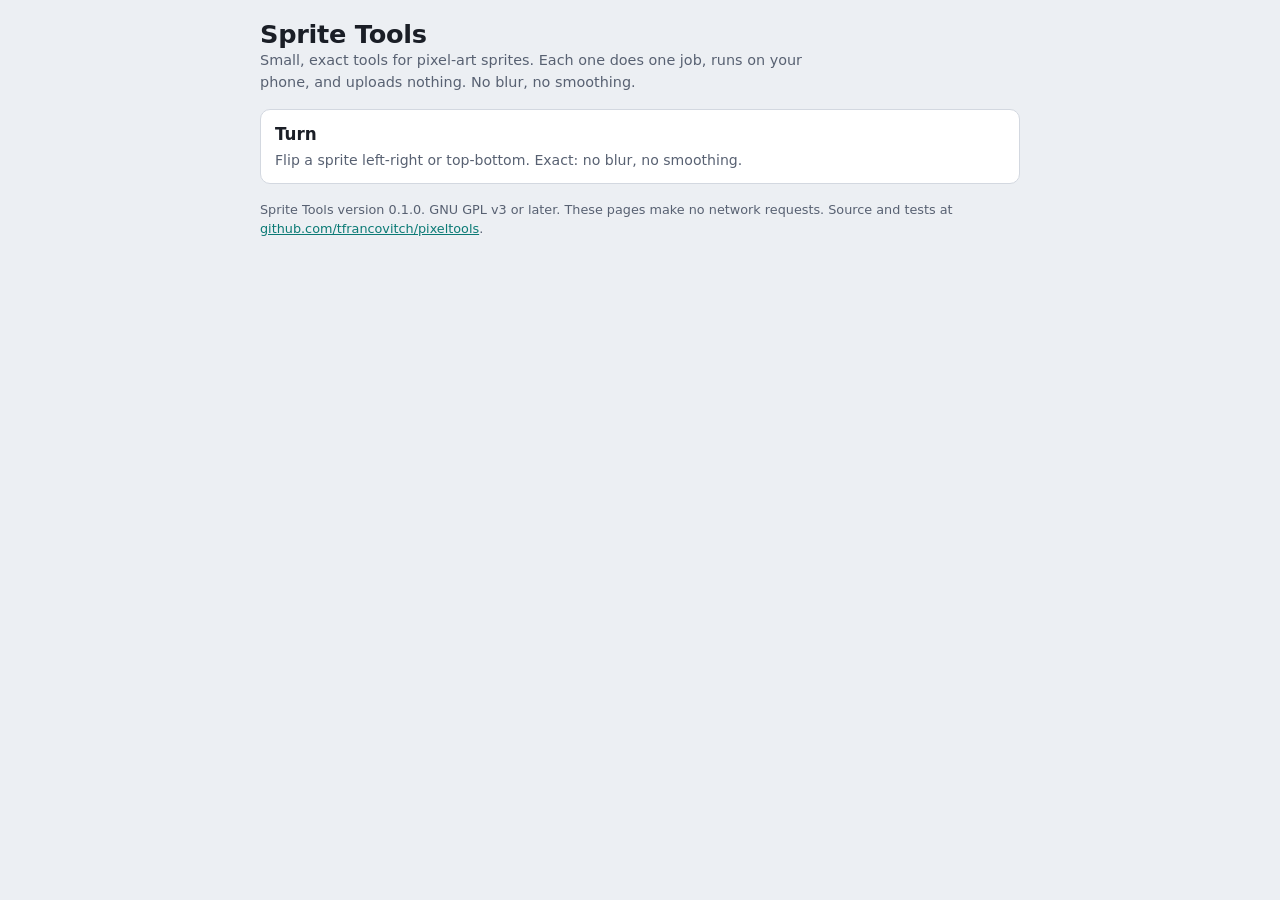
==== tools/sprite-tools/pages/index.html @ ec823340 "Sprite Tools S0: foundations, and turn --flip end to end Shared core, the sprite.py command (--list," ====
<!doctype html>
<html lang="en">
<head>
<meta charset="utf-8">
<meta name="viewport" content="width=device-width, initial-scale=1, viewport-fit=cover">
<title>Sprite Tools</title>
<!--
  Sprite Tools: the list of tools. Copyright (C) 2026 the pixeltools contributors
  GNU GPL v3 or later; WITHOUT ANY WARRANTY; see https://www.gnu.org/licenses/. Built by web/build.py.
-->
<style>:root{
  --bg:#eceff3; --surface:#ffffff; --fg:#1a1e26; --muted:#586172; --line:#d3d8e0; --accent:#0b7a75; --accent-fg:#ffffff; --bad:#a33a3a;
  --check1:#e4e7ec; --check2:#f6f7f9;
  --font:system-ui,-apple-system,"Segoe UI",Roboto,"Helvetica Neue",Arial,sans-serif;
}
@media (prefers-color-scheme: dark){
  :root:not([data-theme="light"]){--bg:#11151a; --surface:#1a1f27; --fg:#e7eaf0; --muted:#98a2b3; --line:#2b323d; --accent:#3fd0c6; --accent-fg:#06211f; --bad:#f08a8a; --check1:#262c36; --check2:#1e232b; color-scheme:dark;}
}
:root[data-theme="dark"]{--bg:#11151a; --surface:#1a1f27; --fg:#e7eaf0; --muted:#98a2b3; --line:#2b323d; --accent:#3fd0c6; --accent-fg:#06211f; --bad:#f08a8a; --check1:#262c36; --check2:#1e232b; color-scheme:dark;}
*{box-sizing:border-box}
body{background:var(--bg);color:var(--fg);font-family:var(--font);font-size:15px;line-height:1.5;margin:0;
  padding-block:20px 48px;padding-left:max(16px,env(safe-area-inset-left,0px));padding-right:max(16px,env(safe-area-inset-right,0px))}
.wrap{max-width:760px;margin:0 auto;display:flex;flex-direction:column;gap:16px}
header{display:flex;align-items:center;gap:12px}
header svg{flex:none}
h1{font-weight:700;font-size:1.6rem;line-height:1.1;margin:0;letter-spacing:-.01em}
h2{font-size:1.05rem;margin:0;font-weight:700}
.lede{margin:2px 0 0;color:var(--muted);font-size:.9rem;max-width:62ch}
.panel{background:var(--surface);border:1px solid var(--line);border-radius:10px;padding:14px;display:flex;flex-direction:column;gap:14px;min-width:0}
.row{display:flex;flex-wrap:wrap;gap:10px;align-items:center}
button,.btn{font:inherit;font-weight:600;border-radius:8px;border:1px solid var(--line);background:var(--surface);color:var(--fg);padding:10px 14px;min-height:44px;cursor:pointer}
button.primary,.btn.primary{background:var(--accent);color:var(--accent-fg);border-color:var(--accent)}
button:disabled{opacity:.45;cursor:default}
button:focus-visible,input:focus-visible,textarea:focus-visible,label:focus-within,a:focus-visible{outline:3px solid var(--accent);outline-offset:2px}
input[type=file]{position:absolute;width:1px;height:1px;opacity:0;pointer-events:none}
.btn{display:inline-flex;align-items:center;justify-content:center}
.settings{display:grid;grid-template-columns:repeat(auto-fit,minmax(240px,1fr));gap:16px 20px}
.ctl{display:flex;flex-direction:column;gap:6px;min-width:0}
.lbl{font-size:.78rem;font-weight:600;letter-spacing:.06em;text-transform:uppercase;color:var(--muted)}
.hint{font-size:.8rem;color:var(--muted);margin:0}
.seg{display:flex;gap:6px;flex-wrap:wrap}
.seg button[aria-pressed=true],button.toggle[aria-pressed=true]{background:var(--accent);color:var(--accent-fg);border-color:var(--accent)}
.ctl input[type=range]{width:100%;min-height:44px;accent-color:var(--accent)}
.ctl input[type=text],.ctl textarea{font:inherit;width:100%;min-height:44px;padding:8px 10px;border-radius:8px;border:1px solid var(--line);background:var(--bg);color:var(--fg)}
.ctl textarea{min-height:96px;font-family:ui-monospace,Menlo,Consolas,monospace;font-size:.85rem}
.colourrow{display:flex;gap:8px;align-items:center}
.colourrow input[type=color]{width:52px;height:44px;padding:2px;border:1px solid var(--line);border-radius:8px;background:var(--bg)}
.chk{display:flex;align-items:center;gap:10px;min-height:44px;font-size:.95rem}
.chk input{width:22px;height:22px;accent-color:var(--accent)}
.status{margin:0;font-size:.95rem}
.status.bad{color:var(--bad)}
.stage{position:relative;border:1px solid var(--line);border-radius:8px;overflow:hidden;line-height:0;background:repeating-conic-gradient(var(--check1) 0 25%,var(--check2) 0 50%) 0 0/16px 16px}
.stage img{width:100%;height:auto;display:block;image-rendering:pixelated;-webkit-touch-callout:default}
.mark{position:absolute;width:16px;height:16px;margin:-8px 0 0 -8px;border:2px solid #fff;outline:2px solid #000;border-radius:50%;pointer-events:none}
.cap{font-size:.82rem;color:var(--muted);margin:0;font-variant-numeric:tabular-nums}
footer{font-size:.8rem;color:var(--muted)}
footer a,.back{color:var(--accent)}
.tool{display:flex;flex-direction:column;gap:2px;padding:12px 14px;border:1px solid var(--line);border-radius:10px;background:var(--surface);color:var(--fg);text-decoration:none;min-height:44px}
.tool b{font-size:1.05rem}.tool span{font-size:.88rem;color:var(--muted)}
.tools{display:grid;grid-template-columns:repeat(auto-fit,minmax(240px,1fr));gap:12px}
</style>
</head>
<body>
<div class="wrap">
  <header><div><h1>Sprite Tools</h1><p class="lede">Small, exact tools for pixel-art sprites. Each one does one job, runs on your phone, and uploads nothing. No blur, no smoothing.</p></div></header>
  <section class="tools">
    <a class="tool" href="turn.html"><b>Turn</b><span>Flip a sprite left-right or top-bottom. Exact: no blur, no smoothing.</span></a>
  </section>
  <footer>Sprite Tools version 0.1.0. GNU GPL v3 or later. These pages make no network requests. Source and tests at <a href="https://github.com/tfrancovitch/pixeltools" target="_blank" rel="noopener">github.com/tfrancovitch/pixeltools</a>.</footer>
</div>
</body>
</html>
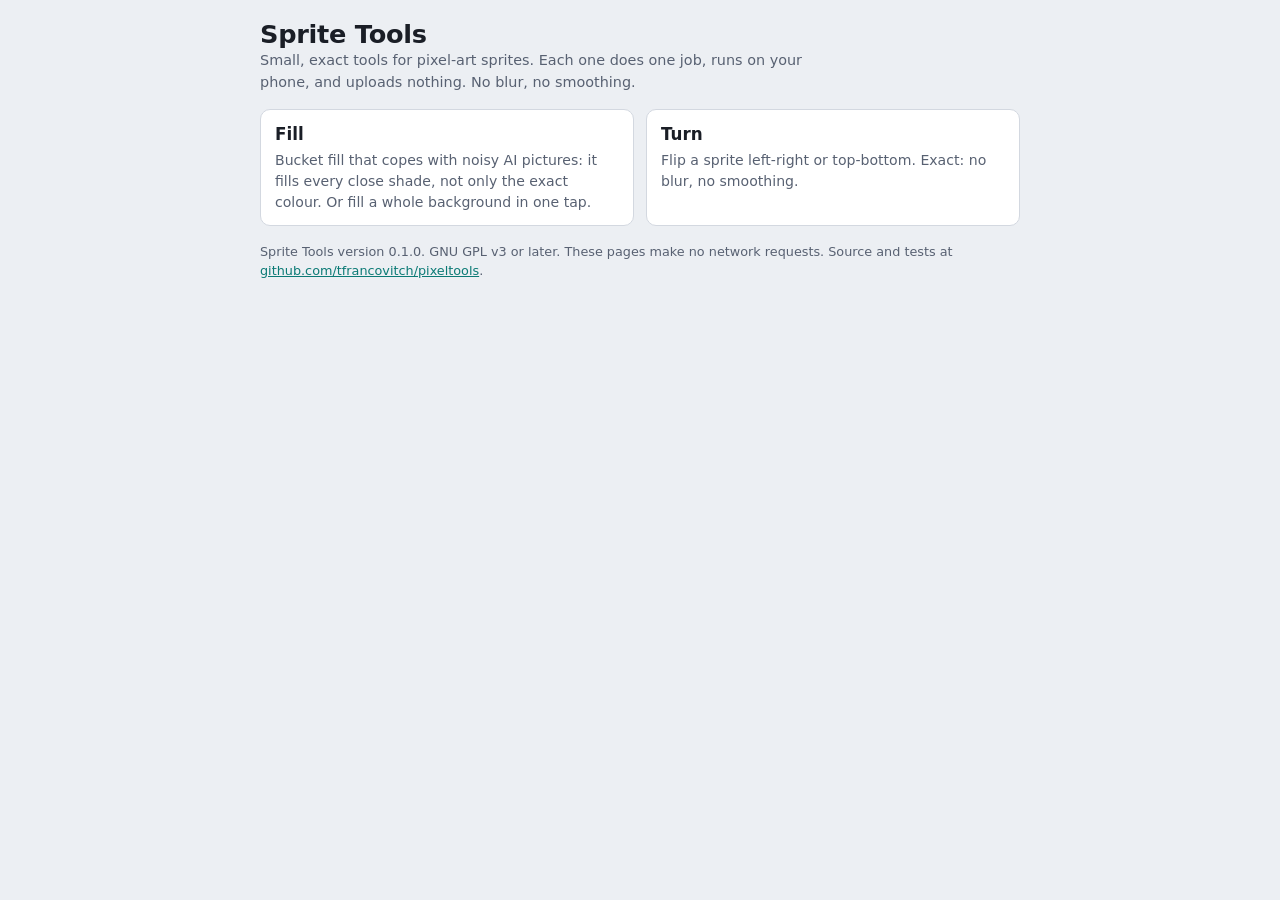
==== commit ec724676: "Sprite Tools S1: fill, with tolerance and a one-press background fill Co-Authored-By: Claude Sonnet " ====
--- a/tools/sprite-tools/pages/index.html
+++ b/tools/sprite-tools/pages/index.html
@@ -64,6 +64,7 @@
 <div class="wrap">
   <header><div><h1>Sprite Tools</h1><p class="lede">Small, exact tools for pixel-art sprites. Each one does one job, runs on your phone, and uploads nothing. No blur, no smoothing.</p></div></header>
   <section class="tools">
+    <a class="tool" href="fill.html"><b>Fill</b><span>Bucket fill that copes with noisy AI pictures: it fills every close shade, not only the exact colour. Or fill a whole background in one tap.</span></a>
     <a class="tool" href="turn.html"><b>Turn</b><span>Flip a sprite left-right or top-bottom. Exact: no blur, no smoothing.</span></a>
   </section>
   <footer>Sprite Tools version 0.1.0. GNU GPL v3 or later. These pages make no network requests. Source and tests at <a href="https://github.com/tfrancovitch/pixeltools" target="_blank" rel="noopener">github.com/tfrancovitch/pixeltools</a>.</footer>
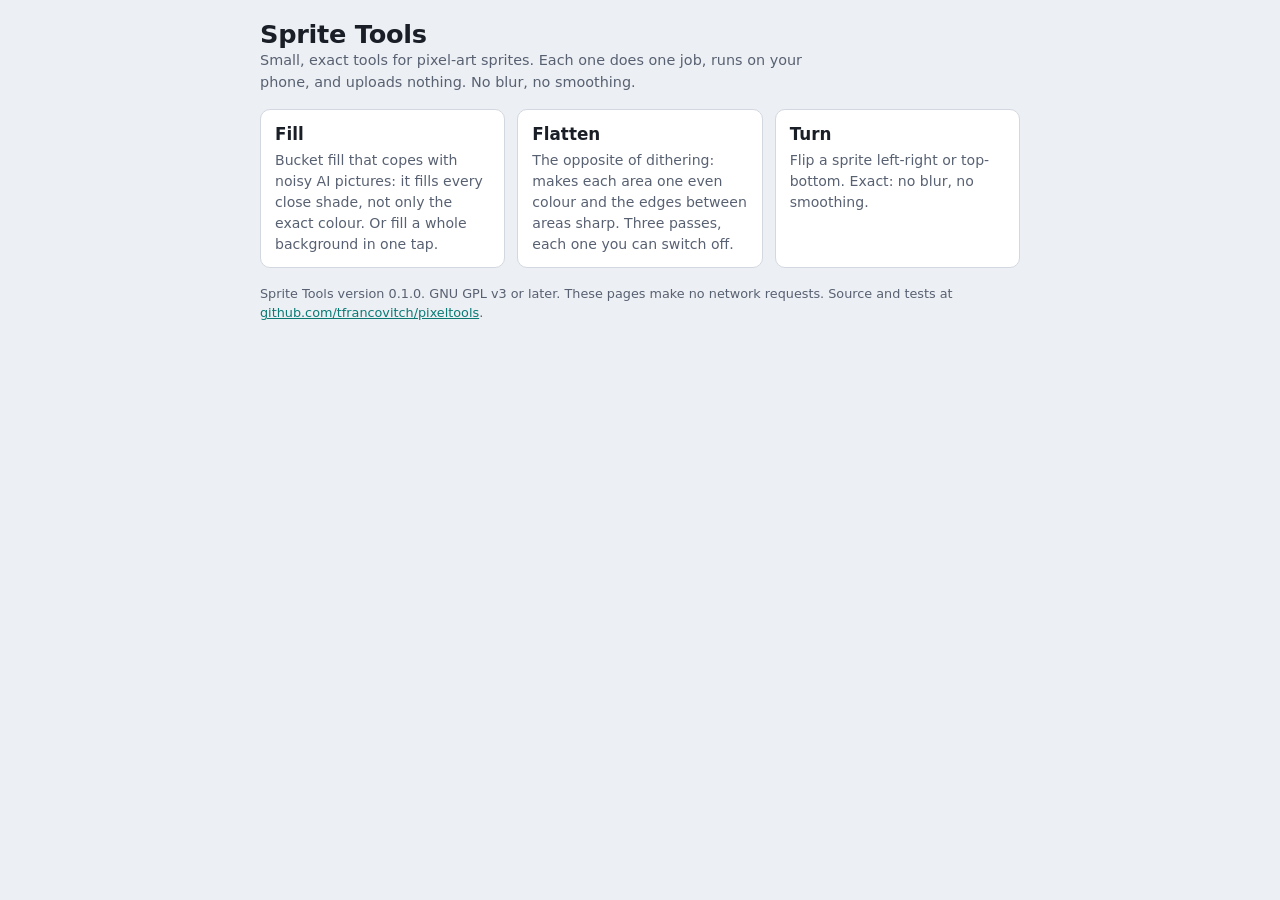
==== commit acadb51d: "Sprite Tools S2: flatten (three switchable passes), tested on drawn pictures Co-Authored-By: Claude " ====
--- a/tools/sprite-tools/pages/index.html
+++ b/tools/sprite-tools/pages/index.html
@@ -65,6 +65,7 @@
   <header><div><h1>Sprite Tools</h1><p class="lede">Small, exact tools for pixel-art sprites. Each one does one job, runs on your phone, and uploads nothing. No blur, no smoothing.</p></div></header>
   <section class="tools">
     <a class="tool" href="fill.html"><b>Fill</b><span>Bucket fill that copes with noisy AI pictures: it fills every close shade, not only the exact colour. Or fill a whole background in one tap.</span></a>
+    <a class="tool" href="flatten.html"><b>Flatten</b><span>The opposite of dithering: makes each area one even colour and the edges between areas sharp. Three passes, each one you can switch off.</span></a>
     <a class="tool" href="turn.html"><b>Turn</b><span>Flip a sprite left-right or top-bottom. Exact: no blur, no smoothing.</span></a>
   </section>
   <footer>Sprite Tools version 0.1.0. GNU GPL v3 or later. These pages make no network requests. Source and tests at <a href="https://github.com/tfrancovitch/pixeltools" target="_blank" rel="noopener">github.com/tfrancovitch/pixeltools</a>.</footer>
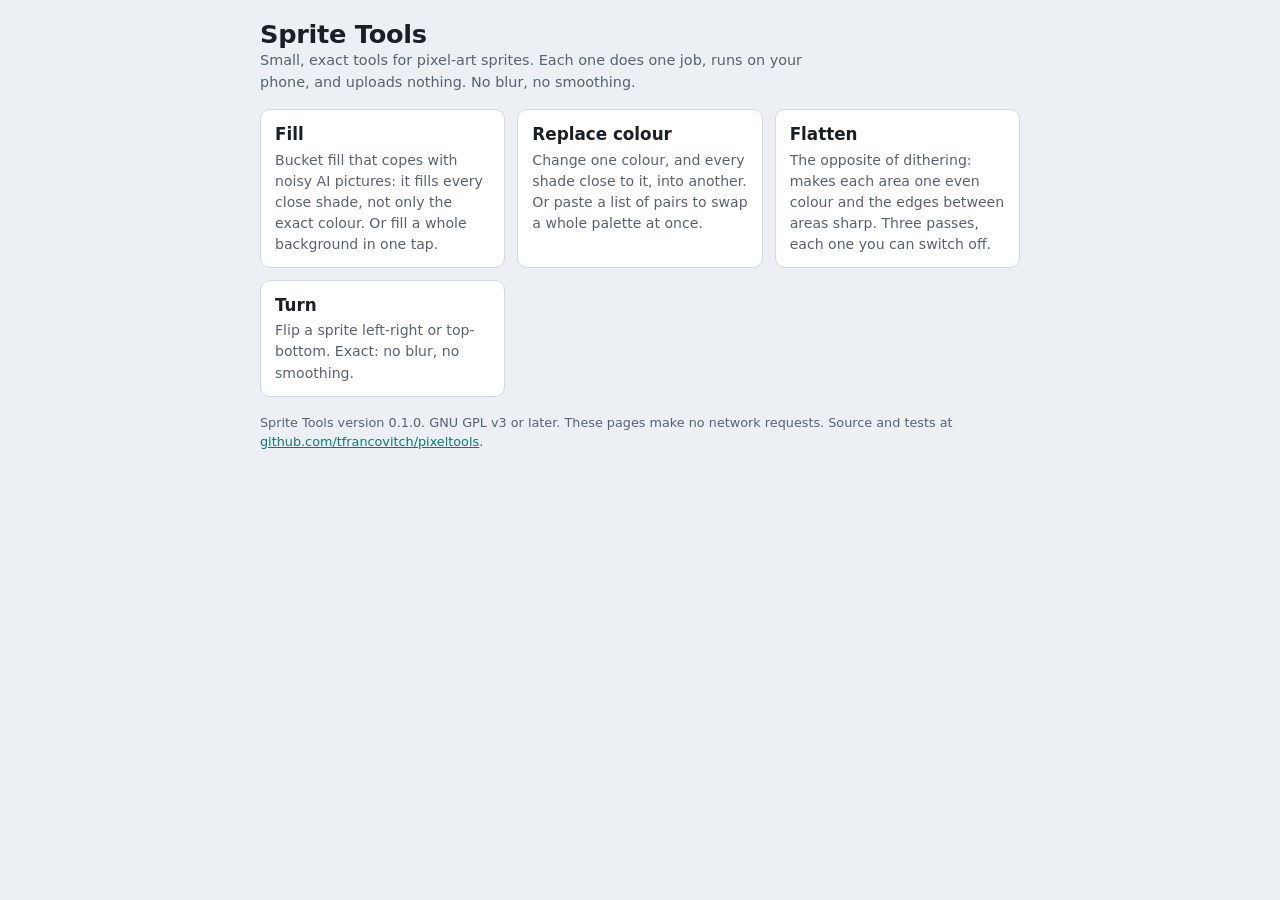
==== commit 5909b614: "Sprite Tools S3: replace colour, with --map palette swaps Co-Authored-By: Claude Sonnet 5.5 <noreply" ====
--- a/tools/sprite-tools/pages/index.html
+++ b/tools/sprite-tools/pages/index.html
@@ -65,6 +65,7 @@
   <header><div><h1>Sprite Tools</h1><p class="lede">Small, exact tools for pixel-art sprites. Each one does one job, runs on your phone, and uploads nothing. No blur, no smoothing.</p></div></header>
   <section class="tools">
     <a class="tool" href="fill.html"><b>Fill</b><span>Bucket fill that copes with noisy AI pictures: it fills every close shade, not only the exact colour. Or fill a whole background in one tap.</span></a>
+    <a class="tool" href="replace.html"><b>Replace colour</b><span>Change one colour, and every shade close to it, into another. Or paste a list of pairs to swap a whole palette at once.</span></a>
     <a class="tool" href="flatten.html"><b>Flatten</b><span>The opposite of dithering: makes each area one even colour and the edges between areas sharp. Three passes, each one you can switch off.</span></a>
     <a class="tool" href="turn.html"><b>Turn</b><span>Flip a sprite left-right or top-bottom. Exact: no blur, no smoothing.</span></a>
   </section>
